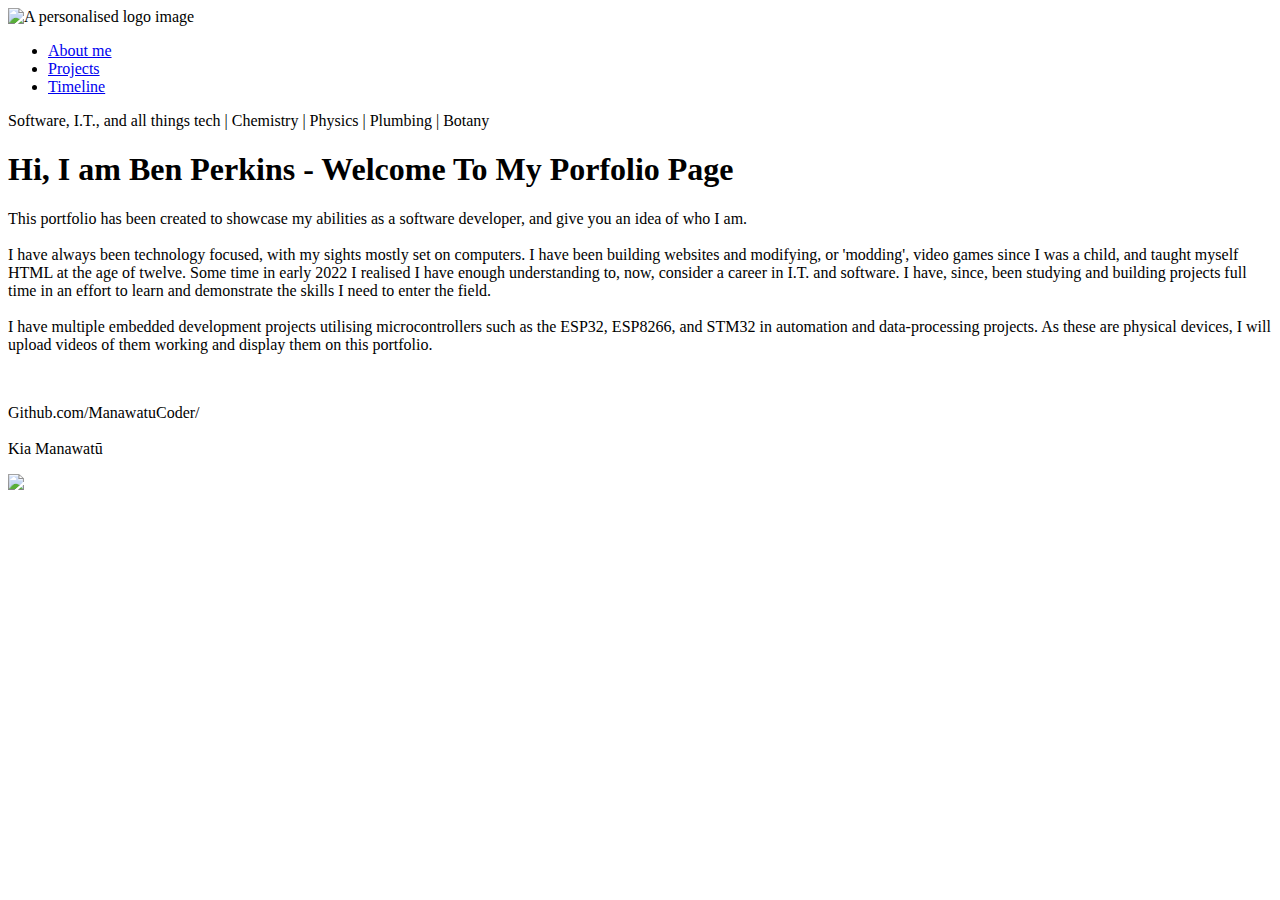
==== index.html @ 344738ed "Update index.html" ====
<!DOCTYPE html>
<html lang="en">
  <head>
    <meta charset="UTF-8" />
    <meta name="viewport" content="width=device-width, initial-scale=1.0" />
    <title>Ben's Portfolio</title>
    <!-- Icon library -->
    <link
      rel="stylesheet"
      href="https://cdnjs.cloudflare.com/ajax/libs/font-awesome/6.4.2/css/all.min.css"
      integrity="sha512-z3gLpd7yknf1YoNbCzqRKc4qyor8gaKU1qmn+CShxbuBusANI9QpRohGBreCFkKxLhei6S9CQXFEbbKuqLg0DA=="
      crossorigin="anonymous"
      referrerpolicy="no-referrer"
    />
    <!-- Styling for this page -->
    <link rel="stylesheet" href="indexStyle.css" />
  </head>
  <body>
    <div class="landing-page">
      <nav>
        <img src="images/Your logo.png" alt="A personalised logo image" />
        <ul>
            <!-- Change these according to what you will like to have -->
          <li><a href="#">About me</a></li>
          <li><a href="projects.html">Projects</a></li>
          <li><a href="timeline.html">Timeline</a></li>
        </ul>
      </nav>

      <div class="about-me">
        <div class="text-box">
          <span>Software, I.T., and all things tech | Chemistry | Physics | Plumbing | Botany</span>
          <h1>Hi, I am Ben Perkins - Welcome To My Porfolio Page</h1>
          <p>
            This portfolio has been created to showcase my abilities as a software developer, and give you an idea of who I am.
            
            <br><br>
            I have always been technology focused, with my sights mostly set on computers. I have been building websites 
            and modifying, or 'modding', video games since I was a child, and taught myself HTML at the age of twelve.
            Some time in early 2022 I realised I have enough understanding to, now, consider a career in I.T. and software.
            I have, since, been studying and building projects full time in an effort to learn and demonstrate the skills I 
            need to enter the field.
            
            <br><br>
            I have multiple embedded development projects utilising microcontrollers such as the ESP32, ESP8266, and STM32
            in automation and data-processing projects. As these are physical devices, I will upload videos of them working
            and display them on this portfolio.
          </p>

          <br />
          <p>
            Github.com/ManawatuCoder/
            <br> <br>
            Kia Manawatū
          </p>
          <!-- Here you can add a link to a contact page details or provide a direct way of contact such as email -->
          <a href="#"></a>
        </div>

        <div class="image-user-box">
          <img src="images/carl-newton-iX7WedkjpUY-unsplash.jpg" />
        </div>
      </div>

      <div class="socials">
        <!-- Add your personal website link here. Add or remove your prefered icons-->
        <a href="https://www.google.com/"><i class="fa-brands fa-linkedin-in fa-lg"></i></i></a>
        <a href="https://www.google.com/"> <i class="fa-brands fa-discord fa-lg"></i> </a>
        <a href="https://www.google.com/"> <i class="fa-brands fa-dev fa-lg"></i> </a>
        <a href="https://www.google.com/"> <i class="fa-brands fa-github"></i> </a>
      </div>
    </div>
  </body>
</html>
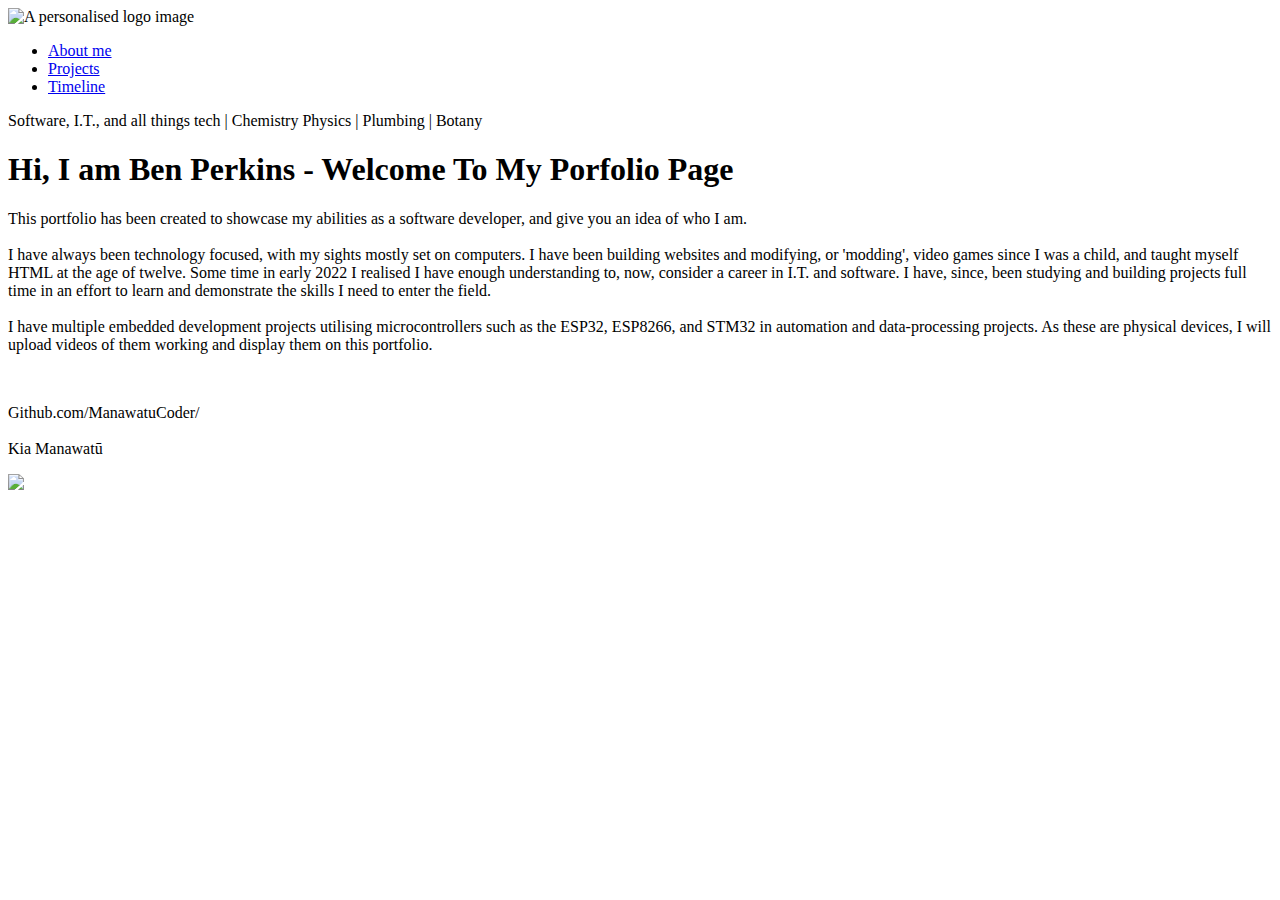
==== commit bf7ee013: "Update index.html" ====
--- a/index.html
+++ b/index.html
@@ -29,7 +29,8 @@
 
       <div class="about-me">
         <div class="text-box">
-          <span>Software, I.T., and all things tech | Chemistry | Physics | Plumbing | Botany</span>
+          <span>Software, I.T., and all things tech | Chemistry 
+            Physics | Plumbing | Botany</span>
           <h1>Hi, I am Ben Perkins - Welcome To My Porfolio Page</h1>
           <p>
             This portfolio has been created to showcase my abilities as a software developer, and give you an idea of who I am.
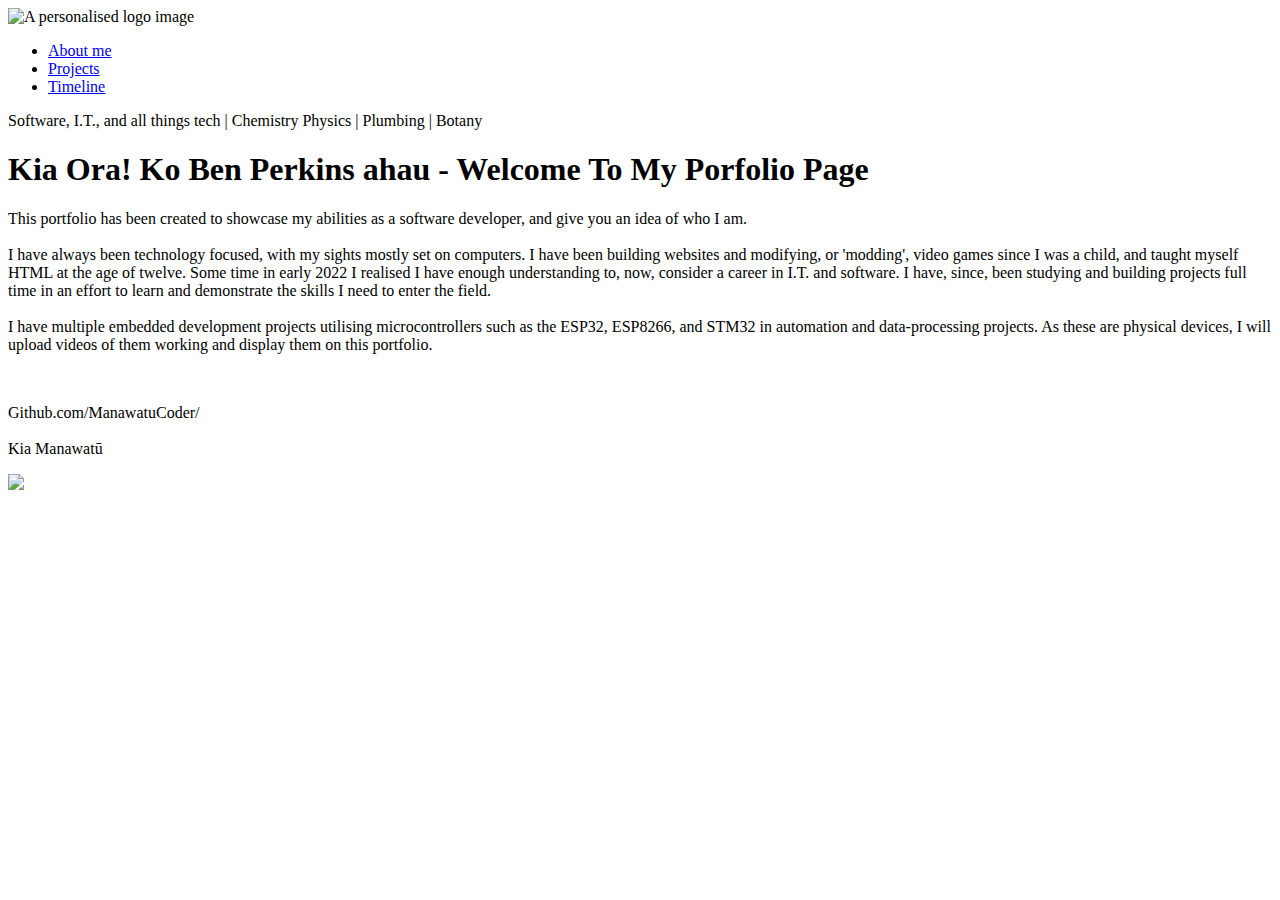
==== commit d176b837: "Update index.html" ====
--- a/index.html
+++ b/index.html
@@ -29,9 +29,9 @@
 
       <div class="about-me">
         <div class="text-box">
-          <span>Software, I.T., and all things tech | Chemistry 
+          <span>Software, I.T., and all things tech | Chemistry  
             Physics | Plumbing | Botany</span>
-          <h1>Hi, I am Ben Perkins - Welcome To My Porfolio Page</h1>
+          <h1>Kia Ora! Ko Ben Perkins ahau - Welcome To My Porfolio Page</h1>
           <p>
             This portfolio has been created to showcase my abilities as a software developer, and give you an idea of who I am.
             
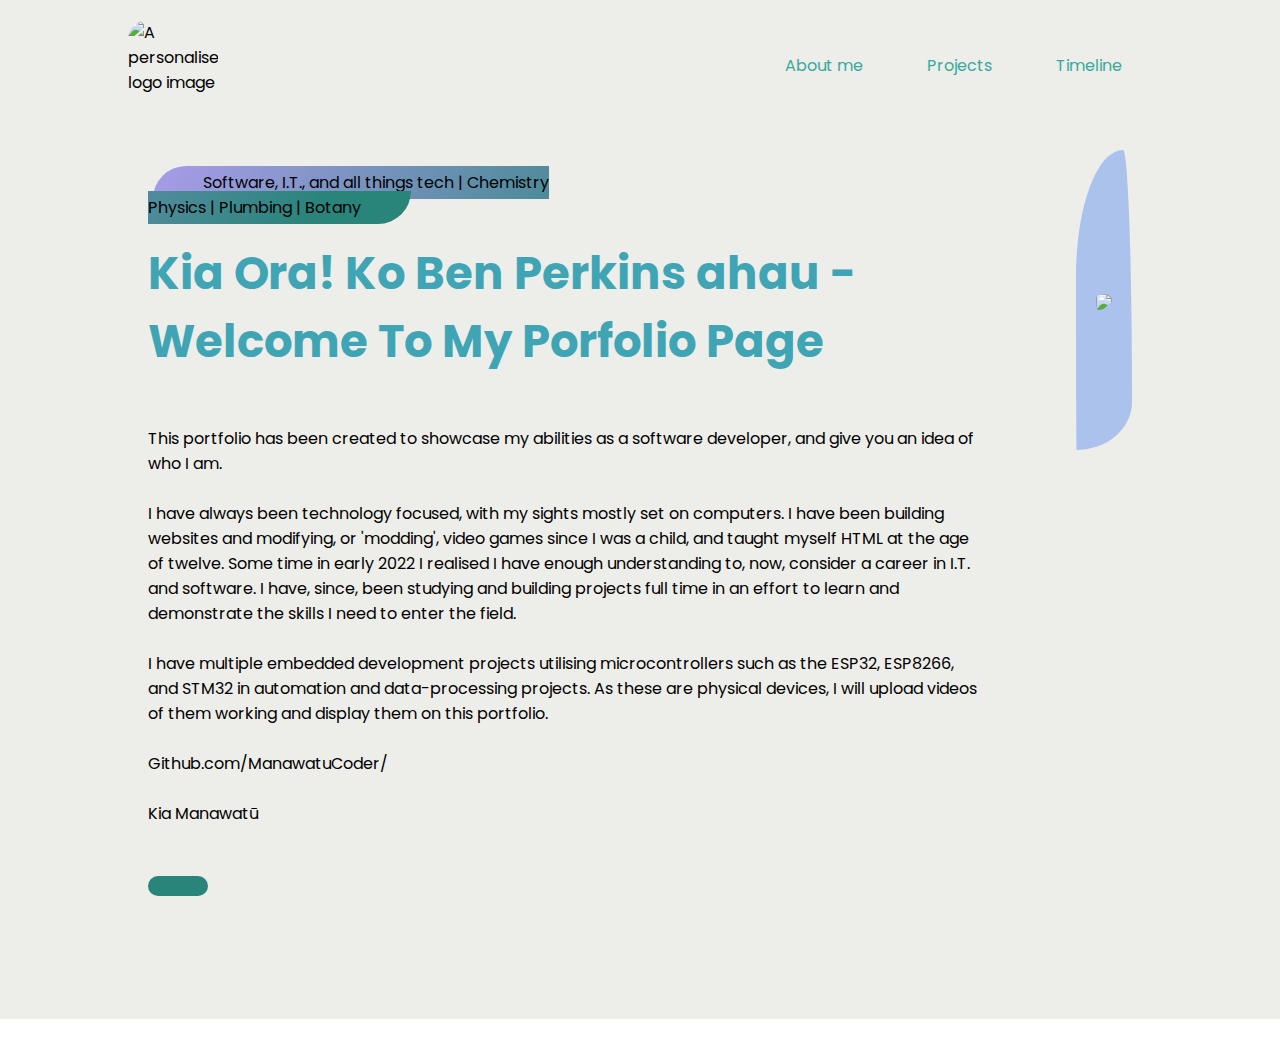
==== commit f8f6d788: "<!DOCTYPEehtml> <html lang="en">" ====
--- a/index.html
+++ b/index.html
@@ -29,7 +29,7 @@
 
       <div class="about-me">
         <div class="text-box">
-          <span>Software, I.T., and all things tech | Chemistry  
+          <span>Software, I.T., and all things tech | Chemistry<br>
             Physics | Plumbing | Botany</span>
           <h1>Kia Ora! Ko Ben Perkins ahau - Welcome To My Porfolio Page</h1>
           <p>
@@ -59,7 +59,7 @@
         </div>
 
         <div class="image-user-box">
-          <img src="images/carl-newton-iX7WedkjpUY-unsplash.jpg" />
+          <img src="https://predictabledesigns.com/wp-content/uploads/2020/04/STM32-blue-pill-stm32duino.jpg" />
         </div>
       </div>
 
--- a/indexStyle.css
+++ b/indexStyle.css
@@ -0,0 +1,152 @@
+
+@import url('https://fonts.googleapis.com/css2?family=Poppins:wght@300;400;500;600;700&display=swap');
+
+*{
+    margin: 0;
+    padding: 0;
+    box-sizing: border-box;
+    font-family: 'Poppins', sans-serif;
+}
+
+.landing-page {
+    width: 100%;
+    height: 100% ;
+    padding: 0 10%;
+    background-color: rgb(237, 237, 233);
+    display: flex;
+    flex-direction: column;
+}
+
+.landing-page nav img{
+    width: 90px;
+    height: 90px;
+    border-radius: 20px;
+}
+
+nav{
+   width: 100%;
+    display: flex;
+    align-items: center;
+    justify-content: space-between;
+    padding: 20px 0px;
+}
+
+nav ul li{
+    display: inline-block;
+    list-style: none;
+    margin: 10px 30px;
+    position: relative;
+    z-index: 100;
+}
+
+nav ul li a{
+    text-decoration: none;
+    color: #35ab9d;
+    padding-top: 50px;
+}
+
+nav ul li:hover{
+    border-radius: 50px;
+    padding: 10px 10px;
+    background-color:#dad7b2;
+    opacity: 0.8;
+    font-weight: bold;
+
+}
+
+.about-me{
+    display: flex;
+    /* Use this to help you visualise spaces  */
+    /* border: 2px solid rgb(255, 0, 212); */
+    justify-content: space-evenly;
+
+}
+
+.text-box{
+    /* flex: 1; */
+    margin-top: 20px;
+    margin-right: 50px;
+    padding: 20px;
+    /* Use this to help you visualise spaces - to be removed  */
+    /* border: 2px solid rgb(85, 85, 13); */
+
+}
+
+.text-box span{
+    padding: 5px 50px;
+    margin: 5px;
+    border-radius:100px 0px 100px 0px;
+    background:-webkit-linear-gradient(321deg, #a99ce9 0%, #29847a 85%);
+
+}
+.text-box h1{
+    font-size: 45px;
+    margin-bottom: 50px;
+    margin-top: 20px;
+    color: #3fa5b5;
+    z-index: 100;
+}
+
+.text-box a{
+    display: inline-block;
+    text-decoration: none;
+    color: #fff;
+    background: #29847a;
+    padding: 10px 30px;
+    font-size: 18px;
+    margin-top: 50px;
+    border-radius: 10px;
+}
+
+
+.image-user-box {
+    max-width: 450px;
+    max-height: 300px;
+    background-color: #abc2ed;
+    margin-left: 20px;
+    border-radius:84% 16% 99% 1% / 42% 84% 16% 58% ;
+    margin: 20px;
+    display: flex;
+    justify-content: center;
+    align-items: center;
+}
+
+.image-user-box img{
+    max-width: 400px;
+    max-height: 80%;
+    right: 52%;
+    margin-left: 20px;
+    margin-right: 20px;
+    margin-top: 6%;
+   border-radius:89% 11% 87% 13% / 20% 48% 52% 80% ;
+
+}
+
+
+.socials{
+    margin-top: 50px;
+    margin-left: 450px;
+    max-width: 600px;
+    /* Use this to help you visualise spaces  */
+    /* border: 2px solid rgb(208, 255, 0); */
+    display: flex;
+    align-items: center;
+    justify-content: space-evenly;
+
+
+}
+
+.fa-brands {
+    padding: 20px;
+    font-size: 30px;
+    width: 300px;
+    text-align: center;
+    text-decoration: none;
+    border-radius: 50%;
+    color: #ab8acc;
+  }
+
+  .fa-brands:hover {
+    opacity: 0.7;
+    color: #000;
+}
